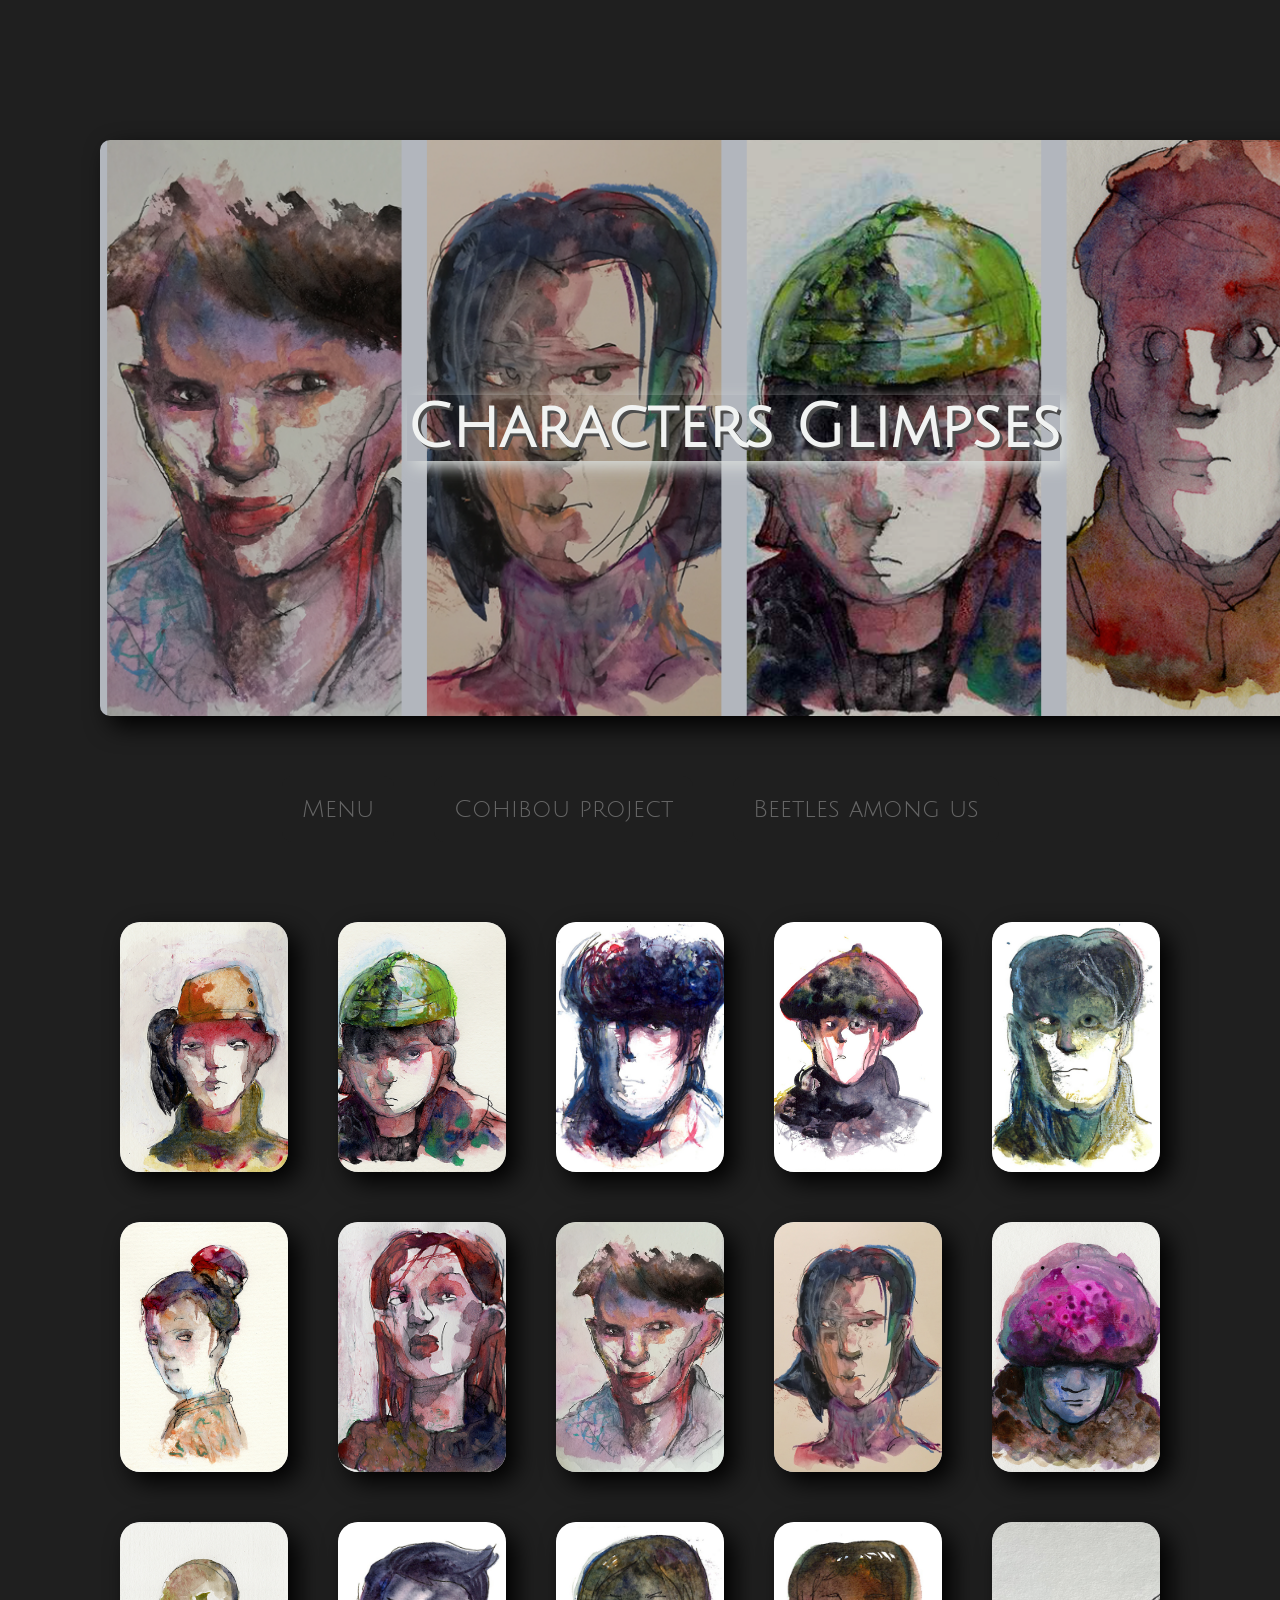
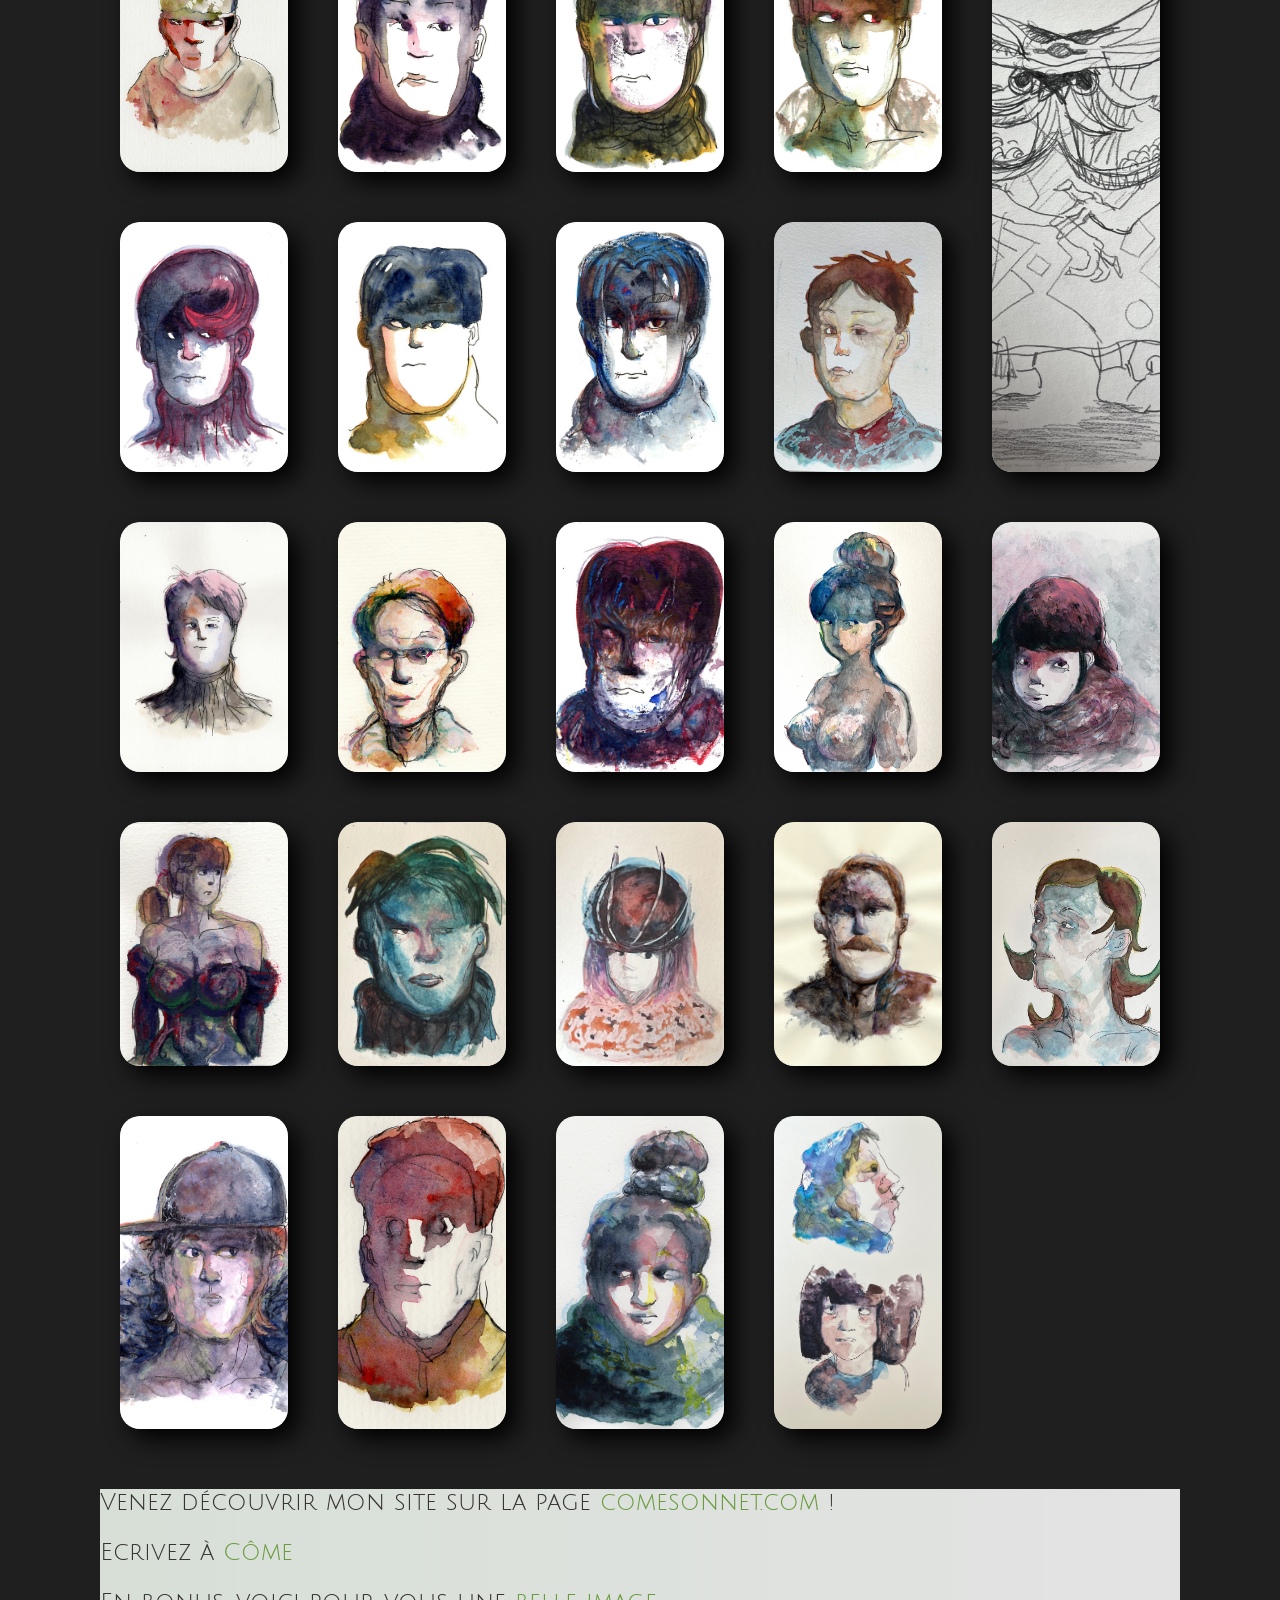
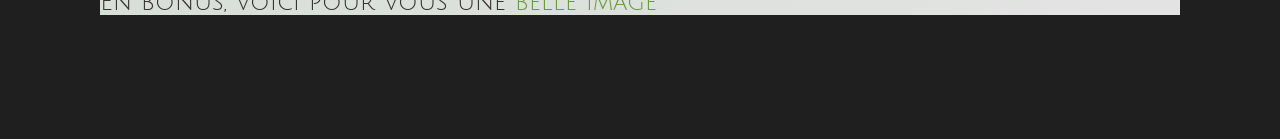
==== CharactersGlimpses.html @ e633b60f "Initial commit - site HTML CSS JavaScript" ====
<!DOCTYPE html>
<html lang="fr">

<head>
    <meta charset="utf-8"/>
    <title>CS Gallery</title>
    <link rel="stylesheet" href="style.css" />
    <link rel="preconnect" href="https://fonts.googleapis.com">
    <link rel="preconnect" href="https://fonts.gstatic.com" crossorigin>
    <link href="https://fonts.googleapis.com/css2?family=Julius+Sans+One&display=swap" rel="stylesheet">
</head>

<body>

    <header><h1 class="banniere demo-border"><span class="ombre">Characters Glimpses</span></h1></header>
   
    <nav class="menu">

        <div class="button1">
            <a href="index.html">Menu</a>
        </div>
        
        <div class="button1">
            <a href="PixelArtCharacters.html">Cohibou project</a>
        </div>
         
        <div class="button1">
            <a href="BeetlesAmongUs.html">Beetles among us</a>
        </div> 
                            
    </nav>
  
    <main>
        
        <section> <!-- Characters Gallery -->

            <!--<div class="encyclopedie">
                <h2 class="sectionTitle"><span class="button2">Characters Glimpses</span></h2>
            </div>*/-->
            
            <div class="container" id="container"></div>

            
        </section>
        

    </main>
    


    <footer>

        <div class="linkColor">
            <p> Venez découvrir mon site sur la page
                 <a href="https://comesonnet.com/"target="__blank">
                    comesonnet.com
                 </a> !
            </p>   

            <p>Ecrivez à 
                <a href="mailto:COMESONNET@GMAIL.COM"> 
                    Côme 
                </a>       
            </p>

            <p>En bonus, voici pour vous une 
                <a href="images/CS_Portrait.jpg"> 
                    belle image 
                </a>
            </p>
        </div>

    </footer>
   
    
<script src="Scripts/script.js"></script>
</body>

</html>
---- style.css ----
body{
    background-color:  #1f1f1f;
    color:rgb(143, 188, 188);
    font-family: "Julius Sans One", sans-serif;
    font-size: 1.5em;
    font-style:normal;
    margin: 50px;
    padding: 50px;   
}

.sectionTitle{
    text-align: center;
    font-size: 1.5em;
    object-fit: cover;
}

.menu {
    display: flex;
    justify-content: center;
    flex-wrap: nowrap;
}

.button1{
    background-color: #1f1f1f;
    border-radius: 10px 10px 10px 10px;
  
    height: 100%;
    padding: 20px;
    margin: 20px;
    text-align: center;
     

    a{
        color:#666666;
    }

    a:hover{
    color:#ffffff;
    text-decoration: underline;
    }
    
}

.button1:hover{
    background-color: #322f2f;
}

.button2{
    background-color: #1f1f1f;
    border-radius: 10px 10px 10px 10px;
    width: 50%;
    height: 100%;
    padding: 20px;
    margin: 20px;
    text-align: center;
    display: inline-block;    
}
.button2:hover{
    background-color: #322f2f;
}

.conteneur{
    display: flex;
    flex-direction: row;
    justify-content: space-around;
    background-size: cover;
    flex-wrap: wrap; 
}
.box{
    width: 200px;
    height: 325px;
    border-radius: 30px 30px 30px 30px;    
    box-shadow: 10px 10px 25px #000000;  
    background-color: #c7c6c6;

    /*display: flex;
    justify-content: center;
    align-items: center;*/      /* si je veux afficher l'image en entier dans la box du container,
                                 je dois passer la box en container flex puis la centrer sur les deux axes*/
}

.box img{
    /*max-*/width: 100%;
    /*max-*/height: 100%;
    border-radius: 30px 30px 30px 30px; 
    object-fit: cover;  /* l’image remplit le bloc sans se déformer */
}

.one {
    order: 1;
    margin: auto;
}

.two {
    order: 2; 
    margin: auto;
}

.three {
    order: 3;
    margin: auto;
}

.four {
    order: 4;
    margin: auto;
}

.container {
    display: grid;
    grid-template-columns: 1fr 1fr 1fr 1fr 1fr;
    grid-template-rows: 250px 250px 250px 250px 250px;
    
    gap: 50px;
    
    margin: 40px auto; /* marges haut/bas + centrage horizontal */
    padding: 20px;   /* marge intérieure autour des éléments */

    width: fit-content; /* la grille s’adapte au contenu */
    
}
/*.chara1 {
    grid-column: 1/1;
    grid-row: 1/1;
    
}
 .chara2{
    grid-column: 2/2;
    grid-row: 1/1;
 }

 .chara3 {
    grid-column: 3/3;
    grid-row: 1/1;
    
 }

 .chara4 {
    grid-column: 4/4;
    grid-row: 1/1;
 }

 .chara5 {
    grid-column: 5/5;
    grid-row: 1/1;
 }

.chara6 {
    grid-column: 1/1;
    grid-row: 2/2;
    
}
 .chara7 {
    grid-column: 2/2;
    grid-row: 2/2;
   
 }

 .chara8 {
    grid-column: 3/3;
    grid-row: 2/2;
    
 }

 .chara9 {
    grid-column: 4/4;
    grid-row: 2/2;
 }

 .chara10 {
    grid-column: 5/5;
    grid-row: 2/2;
 }

.chara11 {
    grid-column: 1/1;
    grid-row: 3/3;
 }

.chara12 {
    grid-column: 2/2;
    grid-row: 3/3;
 }

 .chara13 {
    grid-column: 3/3;
    grid-row: 3/3;
 }

.chara14 {
    grid-column: 4/4;
    grid-row: 3/3;
 }*/

.chara15 {
    grid-column: 5/5;
    grid-row: 3/5;
 }
/*
.chara16 {
    grid-column: 1/1;
    grid-row: 4/4;
 }

.chara17 {
    grid-column: 2/2;
    grid-row: 4/4;
 }

.chara18 {
    grid-column: 3/3;
    grid-row: 4/4;
 } 

.chara19 {
    grid-column: 4/4;
    grid-row: 4/4;
 } 

.chara20{
    grid-column: 5/5; 
    grid-row: 5/5;
 } 

.chara21{
    grid-column: 1/1; 
    grid-row: 6/6;
 } 

.chara22 {
    grid-column: 2/2;
    grid-row:6/6;
}*/
 
.box2 {
    border-radius: 20px 20px 20px 20px;    
    box-shadow: 10px 10px 25px #000000;  
    background-color: #c7c6c6;
    overflow: hidden;
}

.box2 img {
    width: 100%;
    height: 100%;
    border-radius: 20px 20px 20px 20px; 
    object-fit: cover; 
}


.container-image-link {     /*Définit ce bloc comme référence pour les enfants positionnés en absolute
                            L’overlay va prendre exactement la taille de ce parent grâce à top:0; left:0; right:0; bottom:0;     */
  position: relative;
  display: block;
  width: 100%;
  height: 100%;
}

.imagePortfolio{
   
  position: absolute;
  top: 0;
  left: 0;
  right: 0;
  bottom: 0;

  display: none;        /* élément caché*/

  align-items: center;
  justify-content: center;
  font-size: 0.70em;
  color: white;
  background-color: rgba(0,0,0,0.7); /* semi-transparent */
  
}

.container-image-link:hover .imagePortfolio{        /*“Quand je survole .container-image-link, applique les styles .imagePortfolio à l’intérieur.”*/
    display: flex;  /* quand on survol, l'élément devient visible*/
}




.linkColor{
    color: #363232;
    background: linear-gradient(90deg, #d7dfd7,#e3e3e3);
    a{
        color: #699b3d;
    }
}

.banniere {
    padding: 255px;
    background-image: linear-gradient(rgba(0,0,0,0.2), rgba(0,0,0,0.2)),
                      url("images/CS_bannière_001.png");
    background-attachment: sticky;
    background-size: cover;
    background-position: bottom -30px left 0;
    color:#f1f3f2;
    width: 70%;
    height: 50%;
    text-align: center; 

}

.banniereCohibouProject {
    padding: 255px;
    background-image: linear-gradient(rgba(0,0,0,0.2), rgba(0,0,0,0.2)),
                      url("images/brouillons/ban_test_site.jpg");
    
    background-attachment: sticky;
    background-size: cover;
    background-position: center;

    color:#f1f3f2;
    width: 70%;
    height: 50%;

    display: flex;
    justify-content: center;       
  
    text-align: center ; 
}

.banniereBeetlesAmongUs {
    padding: 255px;
    background-image: linear-gradient(rgba(0,0,0,0.2), rgba(0,0,0,0.2)),
                      url("images/CDP/banniereColeopteres2.jpg");
    
    background-attachment: sticky;
    background-size: cover;
    background-position: center;

    color:#f1f3f2;
    width: 70%;
    height: 50%;

    display: flex;
    justify-content: center;       
  
    text-align: center ; 
}

.banniereIllustrations {
    padding: 255px;
    background-image: linear-gradient(rgba(0,0,0,0.2), rgba(0,0,0,0.2)),
                      url("images/Illustrations/Format_Céphalopodes_001.jpg");
    
    background-attachment: sticky;
    background-size: cover;
    background-position: center;

    color:#f1f3f2;
    width: 70%;
    height: 50%;

    display: flex;
    justify-content: center;       
  
    text-align: center ; 
}

.banniere2 {
   background: linear-gradient(90deg, #e4e7e4,#e3e3e3);
    a{    
        color:#505350
    }
    
    margin: 50px;
    padding: 50px;
}

a{
    text-decoration: wavy;
}

a:hover{
    color:#97b1e9;
    text-decoration: underline;
}

a:active{
    text-decoration-color: #e27476;
}

a:focus{
    background-color: #b7b9b7;
    color:#0f1010;
    outline-color: #3cb0bb;
}


/*a:visited {
    color:black;
}*/

.demo-border{
    border-top: 15px solid #c6c7c6;
    border-bottom: 15px solid #c6c7c6;
    border-right: 15px solid #c6c7c6;
    border-left: 15px solid #c6c7c6;
    border-radius: 10px 10px 10px 10px;
    box-shadow: 10px 10px 25px #000000;
    border-style:hidden;
    
}

.demo-border2{
     border-top: 15px solid #c6c7c6;
     border-bottom: 15px solid #c6c7c6;
     border-right: 15px solid #c6c7c6;
     border-left: 15px solid #c6c7c6;
     border-radius: 10px 10px 10px 10px ;
     box-shadow: 10px 10px 25px #a3a3a3;
     border-style:hidden;
    
}

.ombre{
     box-shadow: 6px 6px 15px #d9dddb;  
}

.ombreColeopteres{
     box-shadow: 6px 6px 15px #d9dddb;  
}

h1{
    color:#322929;
    font-family: "Julius Sans One", sans-serif;
    font-size: 2.5em;
    text-shadow:3px 3px 0px #4d4d4d;
}


h4{
    color:rgb(146, 152, 152);
    font-family: "Julius Sans One", sans-serif;
    font-size: 1em;
    font-style:italic;
}

td, th{
    border: 2px solid rgb(249, 237, 237);
    padding: 15px;
    
}
table{
    border-collapse: collapse;
    background-color: #6e756e;
    margin: auto;
   
}

img:hover{
    opacity: 0.5;
}


img:hover + h3{
    color: #aaacad;
}


.julius-sans-one-regular {
  font-family: "Julius Sans One", sans-serif;
  font-weight: 400;
  font-style: normal;
}

.gras{
    font-weight:700 ;
}

.decoration{
    text-decoration: underline;
    color: #3E2C1F;
}

.encyclopedie{
    text-align: center;
}

form{
    display: flex;
    flex-direction: column;
    margin: auto;
    width: 50%;
}
input{
    padding: 10px;
    border: 3px solid rgb(168, 163, 163);
}
input[type='range']{
    -webkit-appearance: none;
    width: 300px;
}
/*barre*/
input[type='range']::-webkit-slider-runnable-track {
    -webkit-appearance: none;
    background: #ccc;
    height: 10px;
    border-radius: 9px;
    
}
/*Curseur*/
input[type='range']::-webkit-slider-thumb {
    -webkit-appearance: none;   /*sert à supprimer le style par défaut appliqué par le navigateur à certains éléments*/
    background: #746163;
    width: 20px;
    height: 20px;
    border-radius: 50%;
    margin-top: -7px;
}
textarea{
    padding: 10px;
    border: 3px solid rgb(168, 163, 163);
    width: 50%;
    height: 50%;
}
input[type='submit']{
    margin-top: 20px;
    font-size: 1em;
}
fieldset{
    background-color: #4b4e4b;
}
legend{
    background-color: #222321;
}

.yo {
    color: #f1f3f2;
    text-align: center;
}
:required{
    background-color: #f4a1a1;
}

/*Ce code signifie : “Il faut mettre la police d’écriture en gras pour tous les span contenus dans un élément qui a l’id zoneProposition.” 
#zoneTestJs span {
    font-weight: bold;
}*/

.salutCava {
    color: #6cb672;
}

.center {
    text-align: center;
}
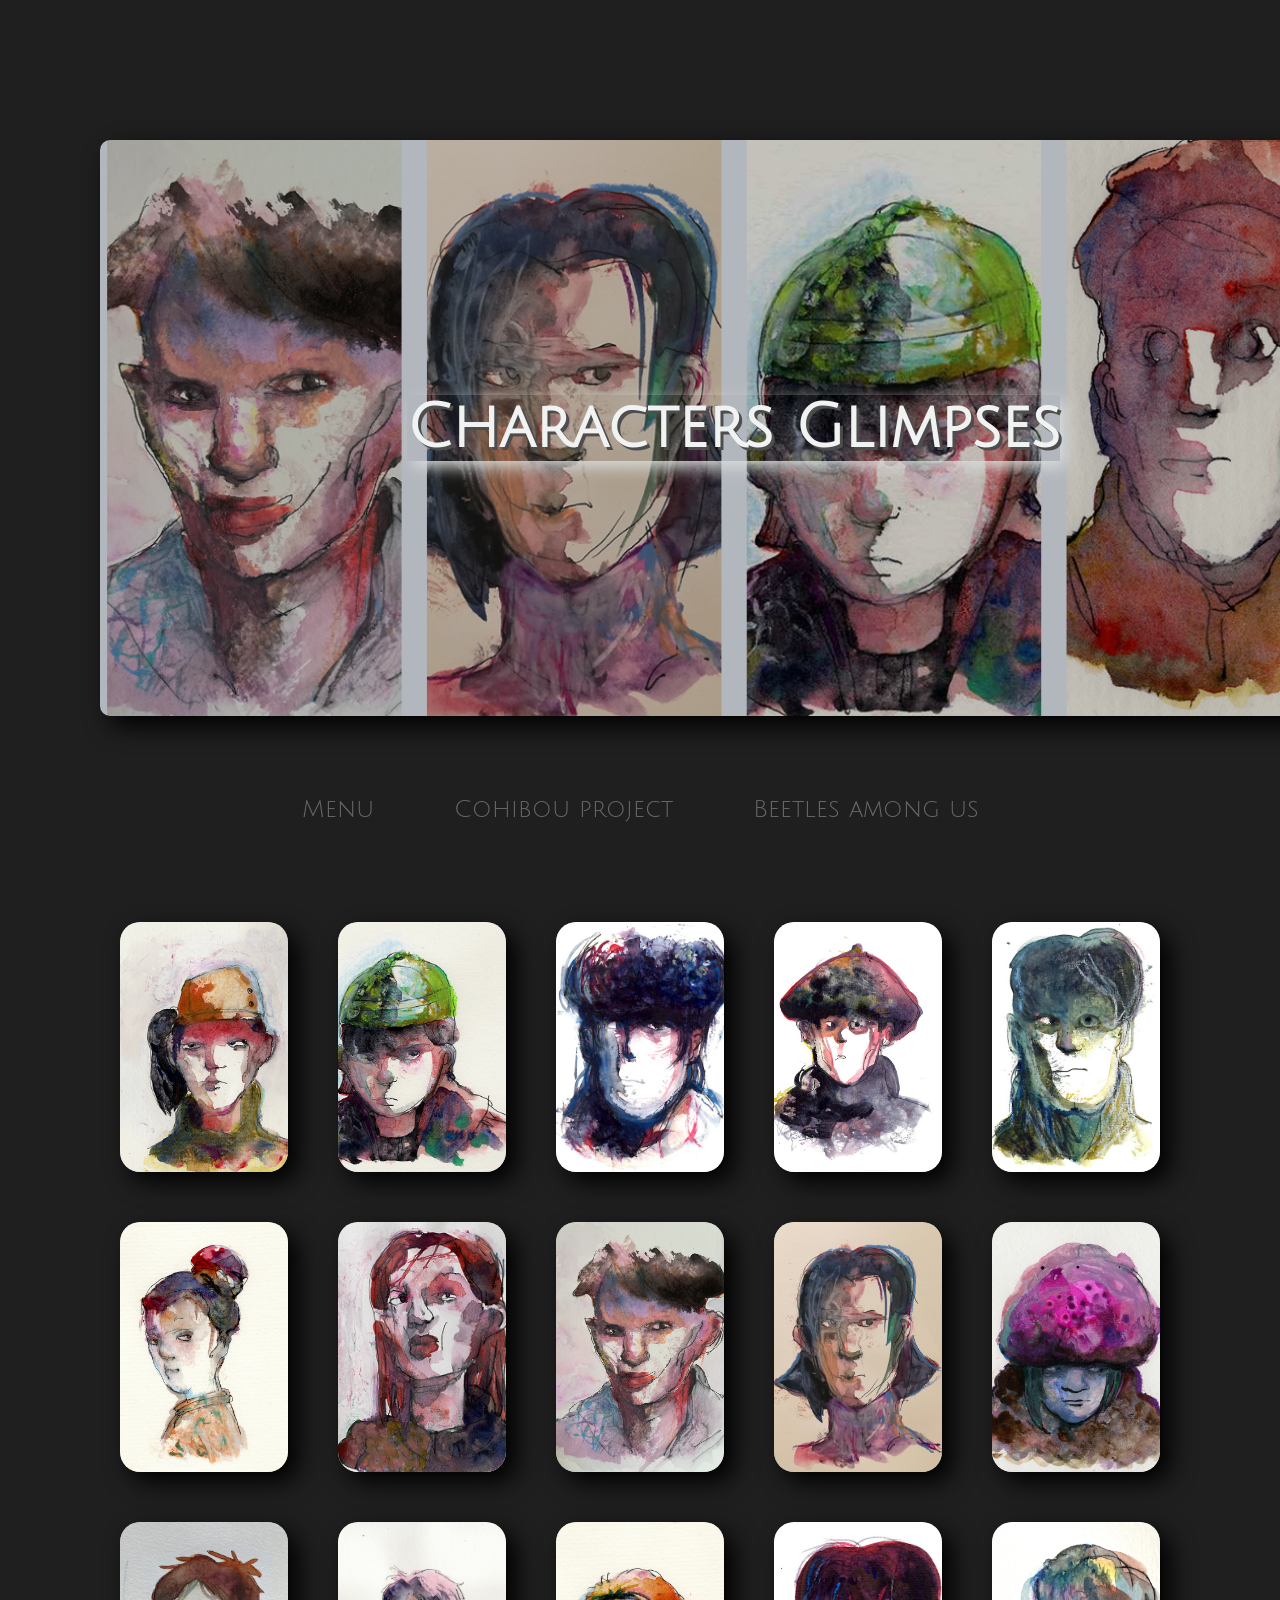
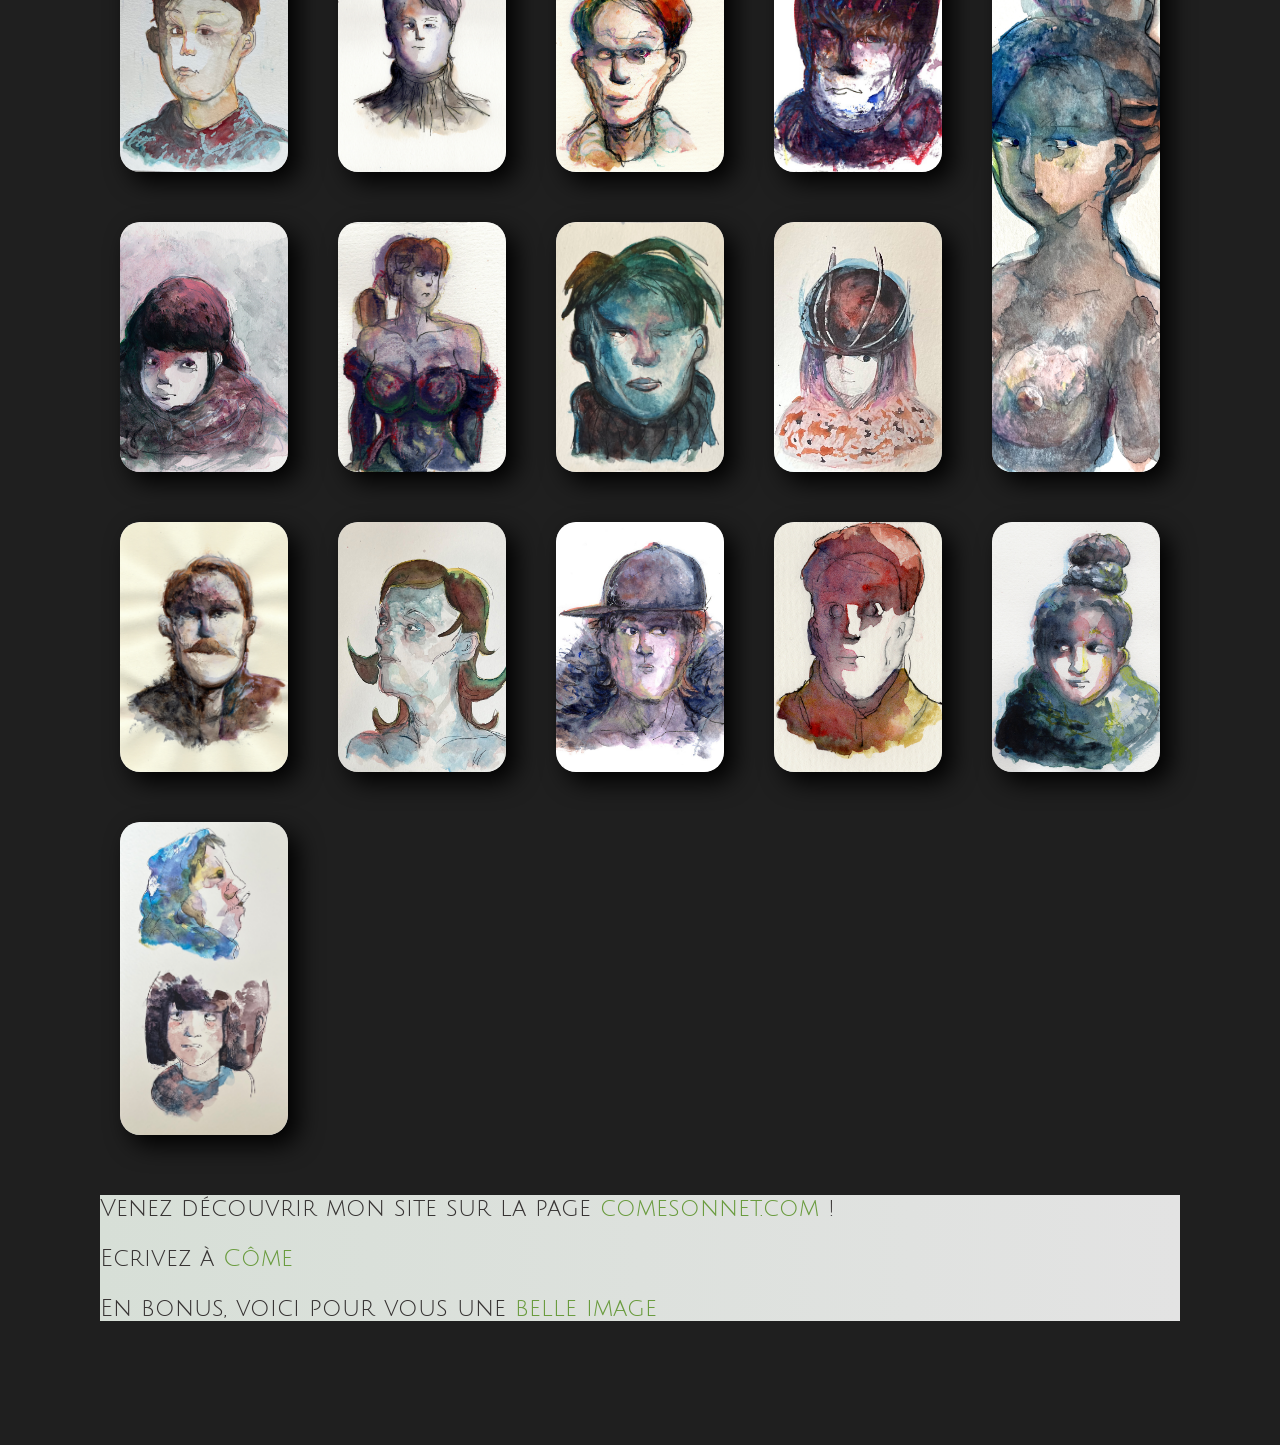
==== commit 75af65d5: "Code reorganization + creation of JSON files for beetles and character glimpses" ====
--- a/CharactersGlimpses.html
+++ b/CharactersGlimpses.html
@@ -73,7 +73,7 @@
     </footer>
    
     
-<script src="Scripts/script.js"></script>
+<script type="module" src="Scripts/script.js"></script>
 </body>
 
 </html>
--- a/style.css
+++ b/style.css
@@ -439,15 +439,34 @@
     font-style:italic;
 }
 
-td, th{
-    border: 2px solid rgb(249, 237, 237);
+td {
+    border: 1px solid rgb(249, 237, 237);
     padding: 15px;
-    
+    background-image: url("images/CDP/font.jpg");  
+    color:#000000;
+    text-align: center;
+}
+
+caption {
+     
+     padding: 20px;
+     color: rgb(161, 179, 215);            
+     text-transform: uppercase;
+     font-size: 1.5em;
+}
+
+th {
+     border: 1px solid rgb(249, 237, 237);
+     padding: 15px;
+     background-color: #9ca49d; 
+     color: rgb(80, 79, 79);              
+     text-transform: uppercase;
 }
 table{
+    width: 100%;
     border-collapse: collapse;
-    background-color: #6e756e;
-    margin: auto;
+    background-image: url("images/CDP/font.jpg");           
+    margin: 20px 0;
    
 }
 
